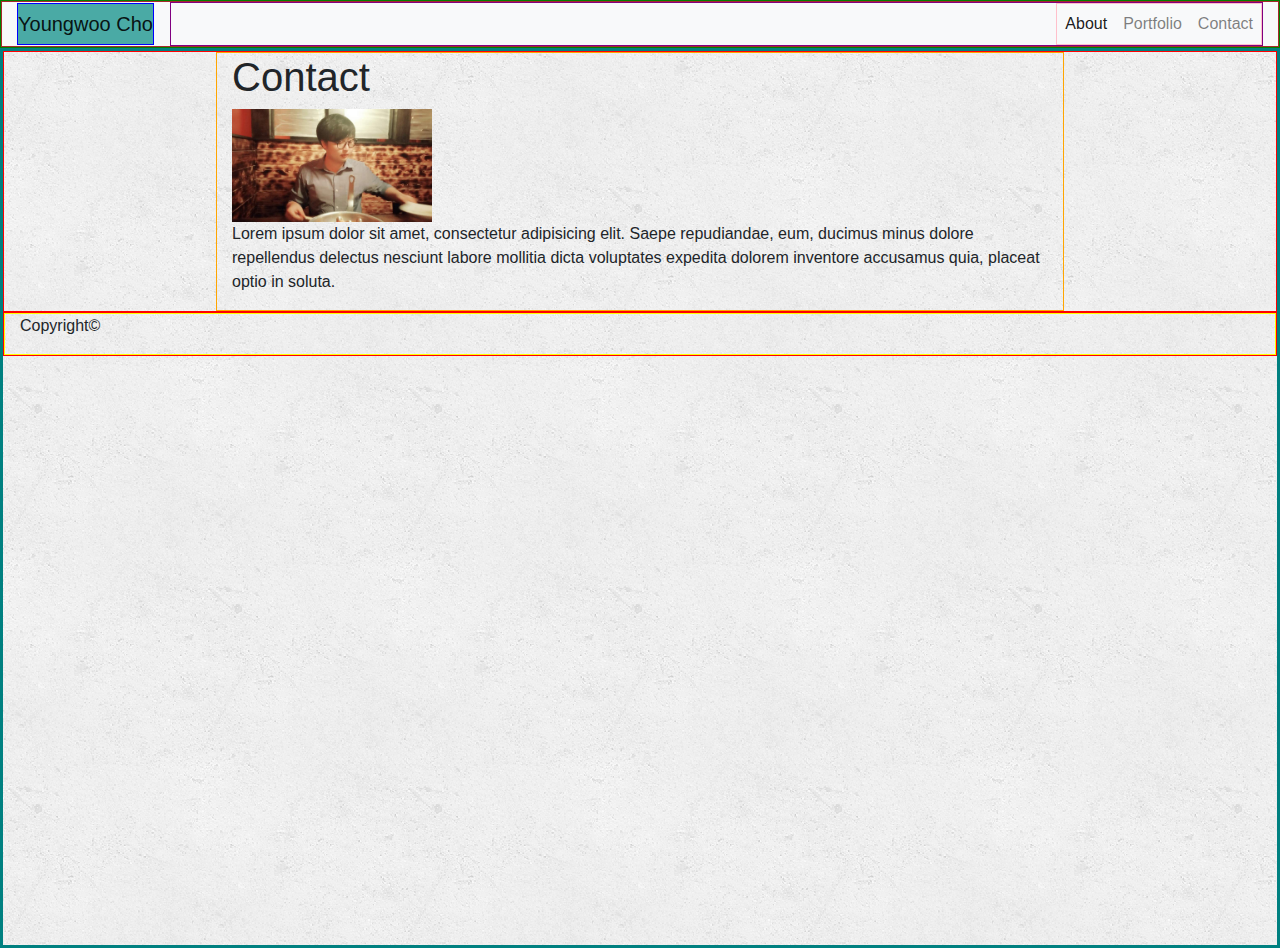
==== contact.html @ 238e90b0 "made change in wireframe to use container-fluid" ====
<!DOCTYPE html>
<html lang="en">
<head>
	<meta charset="UTF-8">
	<meta name="viewport" content="width=device-width, initial-scale=1.0">
	<meta http-equiv="X-UA-Compatible" content="ie=edge">
	
	<!--Bootstrap CSS-->
	<link rel="stylesheet" href="https://stackpath.bootstrapcdn.com/bootstrap/4.3.1/css/bootstrap.min.css" integrity="sha384-ggOyR0iXCbMQv3Xipma34MD+dH/1fQ784/j6cY/iJTQUOhcWr7x9JvoRxT2MZw1T" crossorigin="anonymous">
	<link rel="stylesheet" href="assets/css/style.css" type="text/css">
	
	<title>Contact</title>
    
</head>

<body>

	<nav class="navbar navbar-expand-lg navbar-light bg-light">
		<div class="container-fluid">

			<a class="navbar-brand" href="index.html">Youngwoo Cho</a>
			<button class="navbar-toggler" type="button" data-toggle="collapse" data-target="#navbarTogglerDemo02" aria-controls="navbarTogglerDemo02" aria-expanded="false" aria-label="Toggle navigation">
				<span class="navbar-toggler-icon"></span>
			</button>
			
			<div class="collapse navbar-collapse" id="navbarTogglerDemo02">
				<ul class="navbar-nav ml-auto mt-2 mt-lg-0"> <!-- Changing mr-auto to ml-auto positioned nav links to the right side-->
					<li class="nav-item active">
						<a class="nav-link" href="index.html">About <span class="sr-only">(current)</span></a>
					</li>
					<li class="nav-item">
						<a class="nav-link" href="portfolio.html">Portfolio</a>
					</li>
					<li class="nav-item">
						<a class="nav-link" href="contact.html">Contact</a>
					</li>
				</ul>
			</div>			

		</div>

			
	</nav>

	<!-- Is it okay to have more than one container? Ex) Containers for header, main and footer? -->
	<!-- Unlike index.html, will try out using container-fluid for portfolio.html to see which one is better-->
	<div class="container-fluid">


		<div class="row">
			<!-- Main Content. How do I center this? Do I need more columns to make up 12 columns -->
			<div class="col-md-8 offset-md-2">
				<!-- Probably will have to make 2 sub rows for title and content? -->
				<h1>
					Contact
				</h1>
				<img class="profilepic" src="assets/images/youngwoo_cho_1.jpeg" alt="profile picuture">
				<p>
					Lorem ipsum dolor sit amet, consectetur adipisicing elit. Saepe repudiandae, eum, ducimus minus dolore repellendus delectus nesciunt labore mollitia dicta voluptates expedita dolorem inventore accusamus quia, placeat optio in soluta.
				</p>
			</div>
		</div>  <!-- row -->

		<div class="row">
			<div class="col-md-12">
				<p>
					Copyright&copy;
				</p>
			</div>
		</div>  <!-- row -->
		
	</div>
	
    
	<script src="https://code.jquery.com/jquery-3.3.1.slim.min.js" integrity="sha384-q8i/X+965DzO0rT7abK41JStQIAqVgRVzpbzo5smXKp4YfRvH+8abtTE1Pi6jizo" crossorigin="anonymous"></script>
	<script src="https://cdnjs.cloudflare.com/ajax/libs/popper.js/1.14.7/umd/popper.min.js" integrity="sha384-UO2eT0CpHqdSJQ6hJty5KVphtPhzWj9WO1clHTMGa3JDZwrnQq4sF86dIHNDz0W1" crossorigin="anonymous"></script>
	<script src="https://stackpath.bootstrapcdn.com/bootstrap/4.3.1/js/bootstrap.min.js" integrity="sha384-JjSmVgyd0p3pXB1rRibZUAYoIIy6OrQ6VrjIEaFf/nJGzIxFDsf4x0xIM+B07jRM" crossorigin="anonymous"></script>    
</body>
</html>
---- assets/css/style.css ----
html {
    height: 100%;
    
}

body {
    /* If I choose to use container-fluid, might want to apply the background-image on container-fluid */
    
    height: 100%;
}


/* Navbar */
nav > .container-fluid {
    border: 1px solid brown;
    height: 100%;
    
}

.navbar {
    border: 1px solid green;
    padding: 0;
    /* Modifying height messes up with toggler */
    /* height: 90px;  */  
    
    
}

.navbar-brand {
    border: 1px solid blue;
    background-color: #4aaaa5;
}

.collapse {
    border: 1px solid purple;
    
}

.navbar-nav {
    border: 1px solid pink;
}

/* Containers */
.container {
    border: 1px solid black;
}

body > .container-fluid {
    border: 3px solid teal;
    height: 100%;
    background-image: url("../images/concrete_seamless.png");
}

.row {
    border: 1px solid red;
}

.col-md-8 {
    border: 1px solid orange;
}

.col-md-12 {
    border: 1px solid yellow;
}


.profilepic {

    width: 200px;
    height: auto;
}
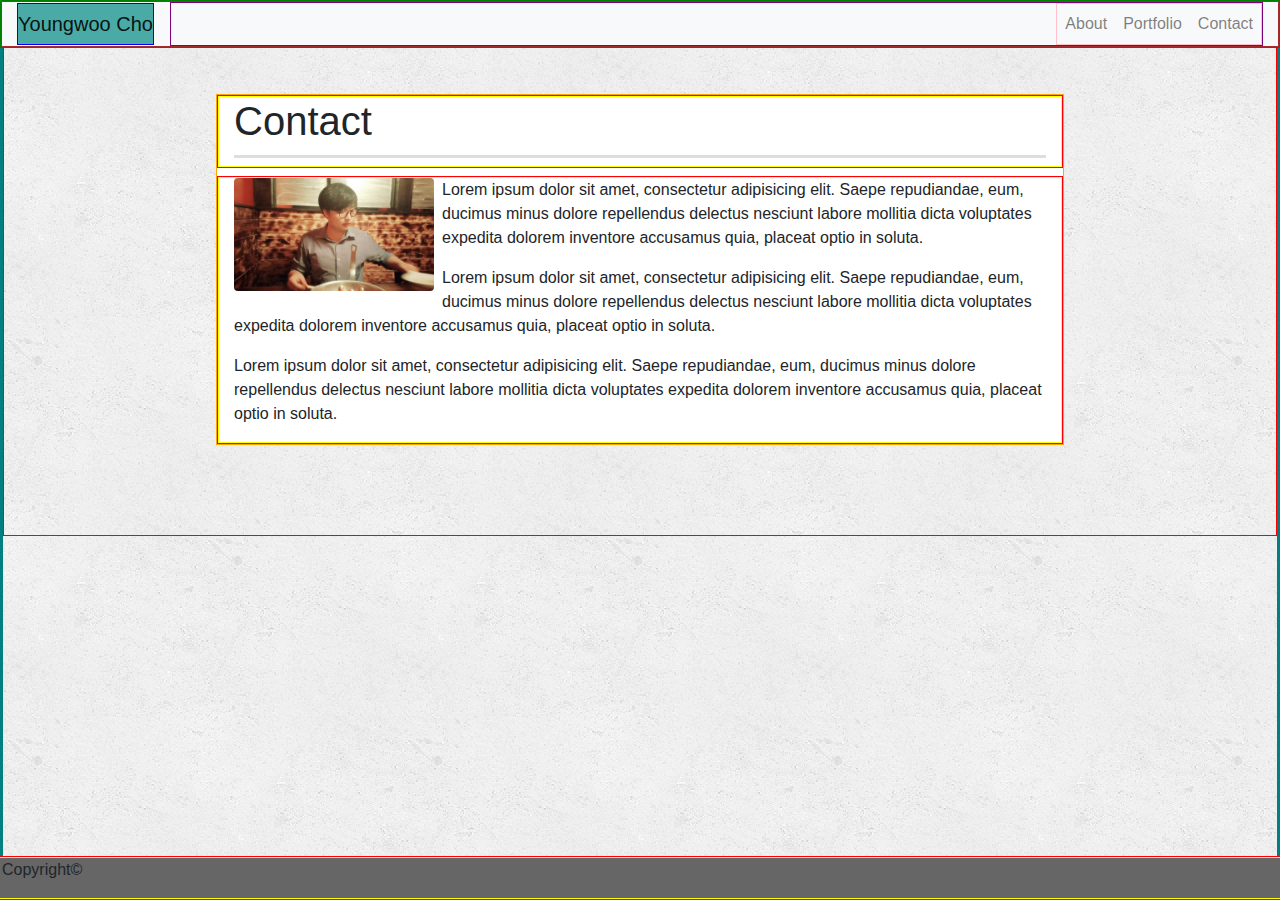
==== commit 15df9599: "About me and Portfolio pages are polished" ====
--- a/contact.html
+++ b/contact.html
@@ -15,7 +15,7 @@
 
 <body>
 
-	<nav class="navbar navbar-expand-lg navbar-light bg-light">
+	<nav class="navbar navbar-expand-lg navbar-light bg-light fixed-top">
 		<div class="container-fluid">
 
 			<a class="navbar-brand" href="index.html">Youngwoo Cho</a>
@@ -25,7 +25,7 @@
 			
 			<div class="collapse navbar-collapse" id="navbarTogglerDemo02">
 				<ul class="navbar-nav ml-auto mt-2 mt-lg-0"> <!-- Changing mr-auto to ml-auto positioned nav links to the right side-->
-					<li class="nav-item active">
+					<li class="nav-item">
 						<a class="nav-link" href="index.html">About <span class="sr-only">(current)</span></a>
 					</li>
 					<li class="nav-item">
@@ -38,8 +38,6 @@
 			</div>			
 
 		</div>
-
-			
 	</nav>
 
 	<!-- Is it okay to have more than one container? Ex) Containers for header, main and footer? -->
@@ -49,20 +47,37 @@
 
 		<div class="row">
 			<!-- Main Content. How do I center this? Do I need more columns to make up 12 columns -->
-			<div class="col-md-8 offset-md-2">
-				<!-- Probably will have to make 2 sub rows for title and content? -->
-				<h1>
-					Contact
-				</h1>
-				<img class="profilepic" src="assets/images/youngwoo_cho_1.jpeg" alt="profile picuture">
-				<p>
-					Lorem ipsum dolor sit amet, consectetur adipisicing elit. Saepe repudiandae, eum, ducimus minus dolore repellendus delectus nesciunt labore mollitia dicta voluptates expedita dolorem inventore accusamus quia, placeat optio in soluta.
-				</p>
+			<div class="col-md-8 offset-md-2 col-8-contents">
+				
+				<!-- 2 Sub rows with one column -->
+				<div class="row">
+					<div class="col-md-12">
+							<h1 class="title">
+								Contact
+							</h1>
+					</div>
+				</div>  <!--row-->
+
+				<div class="row mt-2">
+					<div class="col-md-12">
+						<img class="profilepic rounded float-left mr-2" src="assets/images/youngwoo_cho_1.jpeg" alt="profile picuture">
+						<p>
+							Lorem ipsum dolor sit amet, consectetur adipisicing elit. Saepe repudiandae, eum, ducimus minus dolore repellendus delectus nesciunt labore mollitia dicta voluptates expedita dolorem inventore accusamus quia, placeat optio in soluta.
+						</p>
+						<p>
+							Lorem ipsum dolor sit amet, consectetur adipisicing elit. Saepe repudiandae, eum, ducimus minus dolore repellendus delectus nesciunt labore mollitia dicta voluptates expedita dolorem inventore accusamus quia, placeat optio in soluta.
+						</p>
+						<p>
+							Lorem ipsum dolor sit amet, consectetur adipisicing elit. Saepe repudiandae, eum, ducimus minus dolore repellendus delectus nesciunt labore mollitia dicta voluptates expedita dolorem inventore accusamus quia, placeat optio in soluta.
+						</p>
+					</div>
+				</div>  <!--row-->
+				
 			</div>
 		</div>  <!-- row -->
 
-		<div class="row">
-			<div class="col-md-12">
+		<div class="row fixed-bottom">
+			<div class="col-md-12 footer">
 				<p>
 					Copyright&copy;
 				</p>
--- a/assets/css/style.css
+++ b/assets/css/style.css
@@ -7,6 +7,7 @@
     /* If I choose to use container-fluid, might want to apply the background-image on container-fluid */
     
     height: 100%;
+    
 }
 
 
@@ -40,6 +41,7 @@
     border: 1px solid pink;
 }
 
+
 /* Containers */
 .container {
     border: 1px solid black;
@@ -49,23 +51,86 @@
     border: 3px solid teal;
     height: 100%;
     background-image: url("../images/concrete_seamless.png");
+    overflow: auto;
 }
 
 .row {
     border: 1px solid red;
+
 }
 
 .col-md-8 {
     border: 1px solid orange;
+    
 }
 
 .col-md-12 {
     border: 1px solid yellow;
 }
 
+/* Content */
 
+.col-8-contents {
+    background-color: #ffffff;
+    margin-top: 90px;
+    margin-bottom: 90px;
+    overflow: auto;
+}
+
+.title {
+    border-bottom: 3px solid #dddddd;
+    padding-bottom: 10px;
+
+}
+
+
+/* About me */
 .profilepic {
 
     width: 200px;
     height: auto;
+}
+
+/* Portfolio */
+.portfolio {
+    width: 274px;
+    overflow: auto;
+    position: relative;
+    float: left;
+    margin: 25px;
+    background-color: black;
+}
+
+.portfolioImage {
+    width: 100%;
+    border: 0 none;
+    height: 200px;
+    /* opacity: .8; */
+
+}
+
+.portfolio h3 {
+    border-bottom: 0;
+    background: #4aaaa5; /* What is the difference between background and background-color? */
+    color: #fff;
+    text-align: center;
+    position: absolute;
+    bottom: 20px;
+    padding: 15px;
+    width: 100%;
+    line-height: 30px;
+    margin-bottom: 0; /* Does this even change anything? */
+    font-weight: 300;
+
+
+}
+
+/* .portfolio:nth-child(even) {
+    margin-right: 40px;
+} */
+
+
+/* Footer */
+.footer {
+    background-color: #666666;
 }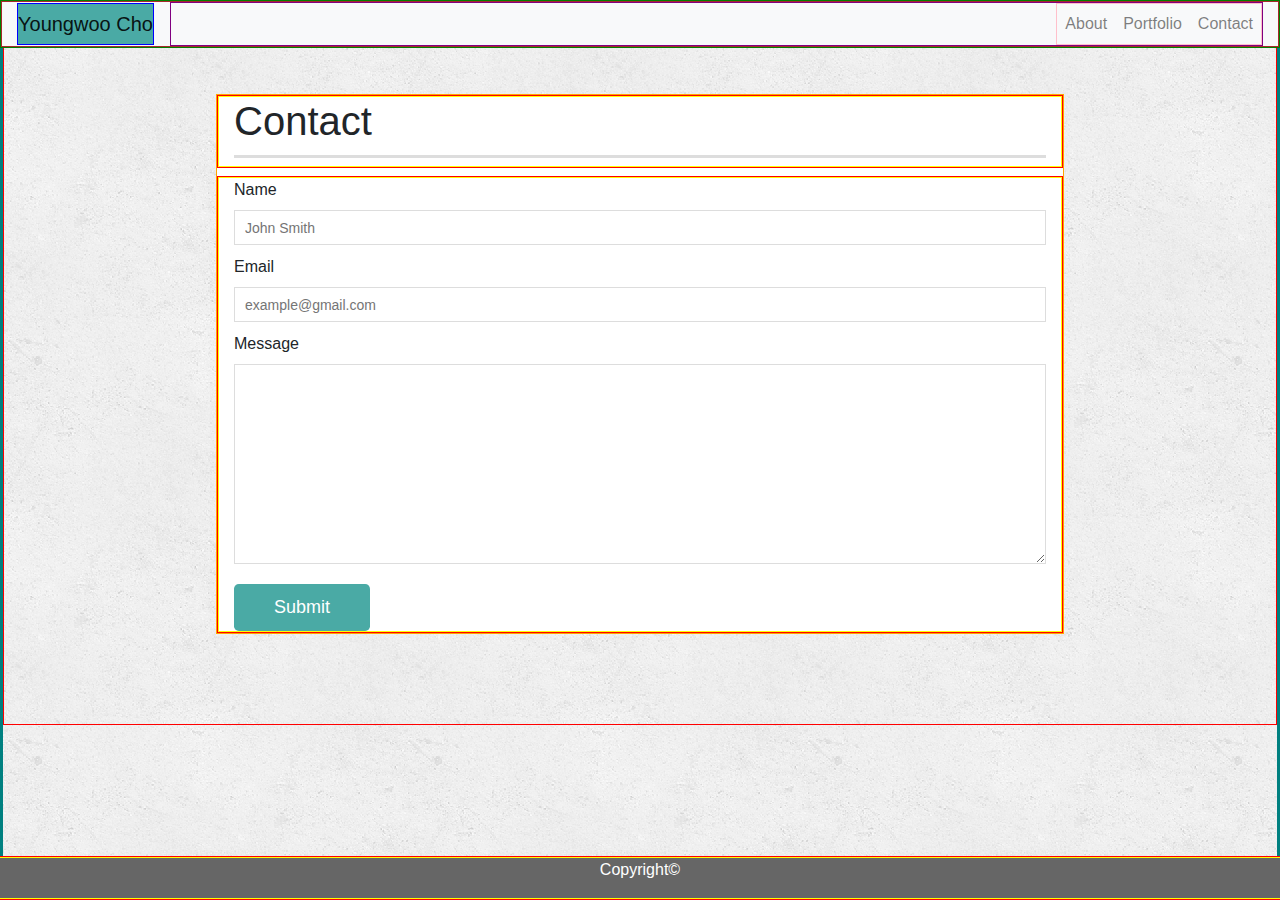
==== commit ce9fea1d: "contact page polished" ====
--- a/contact.html
+++ b/contact.html
@@ -60,16 +60,25 @@
 
 				<div class="row mt-2">
 					<div class="col-md-12">
-						<img class="profilepic rounded float-left mr-2" src="assets/images/youngwoo_cho_1.jpeg" alt="profile picuture">
-						<p>
-							Lorem ipsum dolor sit amet, consectetur adipisicing elit. Saepe repudiandae, eum, ducimus minus dolore repellendus delectus nesciunt labore mollitia dicta voluptates expedita dolorem inventore accusamus quia, placeat optio in soluta.
-						</p>
-						<p>
-							Lorem ipsum dolor sit amet, consectetur adipisicing elit. Saepe repudiandae, eum, ducimus minus dolore repellendus delectus nesciunt labore mollitia dicta voluptates expedita dolorem inventore accusamus quia, placeat optio in soluta.
-						</p>
-						<p>
-							Lorem ipsum dolor sit amet, consectetur adipisicing elit. Saepe repudiandae, eum, ducimus minus dolore repellendus delectus nesciunt labore mollitia dicta voluptates expedita dolorem inventore accusamus quia, placeat optio in soluta.
-						</p>
+
+						<form id="contact-form">
+							<ul>
+								<li>
+									<label for="name">Name</label>
+									<input type="text" name="name" id="name" placeholder="John Smith" required="required">
+								</li>
+								<li>
+									<label for="email">Email</label>
+									<input type="text" name="email" id="email" placeholder="example@gmail.com" required="required">
+								</li>
+								<li>
+									<label for="message">Message</label>
+									<textarea id="message" name="message" required="required"></textarea>
+								</li>
+							</ul>
+							<input class="btn btn-info btn-lg" type="submit" name="submit">
+						</form>
+
 					</div>
 				</div>  <!--row-->
 				
--- a/assets/css/style.css
+++ b/assets/css/style.css
@@ -129,8 +129,59 @@
     margin-right: 40px;
 } */
 
+/* Contact */
+
+#contact-form ul {
+    margin-bottom: 20px;
+    list-style-type: none;
+    padding: 0;
+    
+}
+
+#contact-form li {
+    margin-bottom: 10px;
+}
+
+label,
+input[type=text],
+input[type=email],
+textarea {
+    display: block;
+    width: 100%;
+}
+
+input[type=text],
+input[type=email],
+textarea {
+    height: 35px;
+    border: 1px solid #ddd;
+    padding: 0 10px;
+    font-size: 14px;
+
+
+}
+
+textarea {
+    height: 200px;
+}
+
+input[type=submit] {
+    background: #4aaaa5;
+    border: 0 none;
+    color: #fff;
+    font-size: 18px;
+    padding: 10px 40px;
+    cursor: pointer;
+
+
+}
 
 /* Footer */
 .footer {
     background-color: #666666;
+    text-align: center;
+}
+
+.footer > p {
+    color: #fff;
 }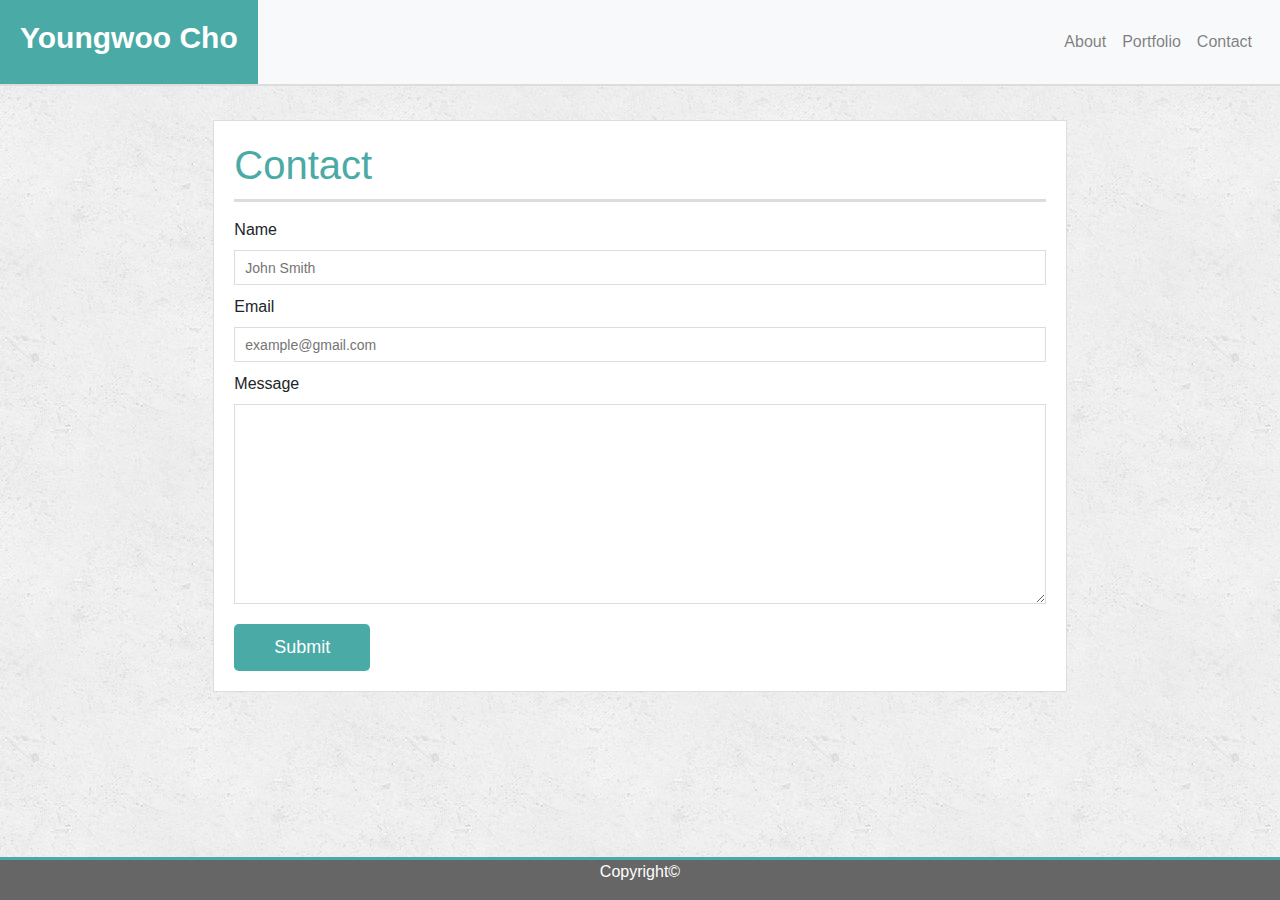
==== commit 474dc677: "removed container from navbar and relocated navbar to go inside main container" ====
--- a/contact.html
+++ b/contact.html
@@ -14,11 +14,15 @@
 </head>
 
 <body>
+	
 
-	<nav class="navbar navbar-expand-lg navbar-light bg-light fixed-top">
-		<div class="container-fluid">
-
-			<a class="navbar-brand" href="index.html">Youngwoo Cho</a>
+	
+	<!-- Is it okay to have more than one container? Ex) Containers for header, main and footer? -->
+	<!-- Unlike index.html, will try out using container-fluid for portfolio.html to see which one is better-->
+	<div class="container-fluid">
+		
+		<nav class="navbar navbar-expand-lg navbar-light bg-light fixed-top">
+			<a class="navbar-brand font-weight-bold text-reset" href="index.html">Youngwoo Cho</a>
 			<button class="navbar-toggler" type="button" data-toggle="collapse" data-target="#navbarTogglerDemo02" aria-controls="navbarTogglerDemo02" aria-expanded="false" aria-label="Toggle navigation">
 				<span class="navbar-toggler-icon"></span>
 			</button>
@@ -36,14 +40,7 @@
 					</li>
 				</ul>
 			</div>			
-
-		</div>
-	</nav>
-
-	<!-- Is it okay to have more than one container? Ex) Containers for header, main and footer? -->
-	<!-- Unlike index.html, will try out using container-fluid for portfolio.html to see which one is better-->
-	<div class="container-fluid">
-
+		</nav>
 
 		<div class="row">
 			<!-- Main Content. How do I center this? Do I need more columns to make up 12 columns -->
--- a/assets/css/style.css
+++ b/assets/css/style.css
@@ -12,74 +12,100 @@
 
 
 /* Navbar */
-nav > .container-fluid {
-    border: 1px solid brown;
-    height: 100%;
-    
-}
+
 
 .navbar {
-    border: 1px solid green;
+    /* border: 1px solid green; */
     padding: 0;
+    justify-content: space-between;
+    color: #fff; /* This changed the font color of navbar-brand... */
+    border-bottom: 2px solid #ddd;
+    
     /* Modifying height messes up with toggler */
     /* height: 90px;  */  
     
     
 }
 
+#navbarTogglerDemo02 {
+    flex-grow: 0;
+    
+}
+
+
 .navbar-brand {
-    border: 1px solid blue;
+    /* border: 1px solid blue; */
     background-color: #4aaaa5;
-}
+    padding-right: 20px;
+    padding-left: 20px;
+    padding-top: 15px;
+
+    height: 84px;
+    font-size: 30px;
+    
+}
+
 
 .collapse {
-    border: 1px solid purple;
-    
+    /* border: 1px solid purple; */
+    padding: 10px;
+    
+}
+
+.navbar-toggler {
+    width: 70px;
+    height: 70px;
+    margin-right: 10px;
 }
 
 .navbar-nav {
-    border: 1px solid pink;
+    /* border: 1px solid pink; */
+    padding: 10px;
+    
 }
 
 
 /* Containers */
-.container {
+/* .container {
     border: 1px solid black;
-}
-
-body > .container-fluid {
-    border: 3px solid teal;
+} */
+
+.container-fluid {
+    /* border: 3px solid teal; */
     height: 100%;
     background-image: url("../images/concrete_seamless.png");
     overflow: auto;
 }
 
-.row {
+/* .row {
     border: 1px solid red;
 
-}
-
-.col-md-8 {
+} */
+
+/* .col-md-8 {
     border: 1px solid orange;
     
-}
-
-.col-md-12 {
+} */
+
+/* .col-md-12 {
     border: 1px solid yellow;
-}
+} */
 
 /* Content */
 
 .col-8-contents {
     background-color: #ffffff;
-    margin-top: 90px;
+    margin-top: 120px;
     margin-bottom: 90px;
+    padding: 20px;
     overflow: auto;
+    border: 1px solid #ddd;
 }
 
 .title {
     border-bottom: 3px solid #dddddd;
     padding-bottom: 10px;
+    color: #4aaaa5;
 
 }
 
@@ -98,7 +124,7 @@
     position: relative;
     float: left;
     margin: 25px;
-    background-color: black;
+    /* background-color: black; */
 }
 
 .portfolioImage {
@@ -180,6 +206,7 @@
 .footer {
     background-color: #666666;
     text-align: center;
+    border-top: 3px solid #4aaaa5;
 }
 
 .footer > p {
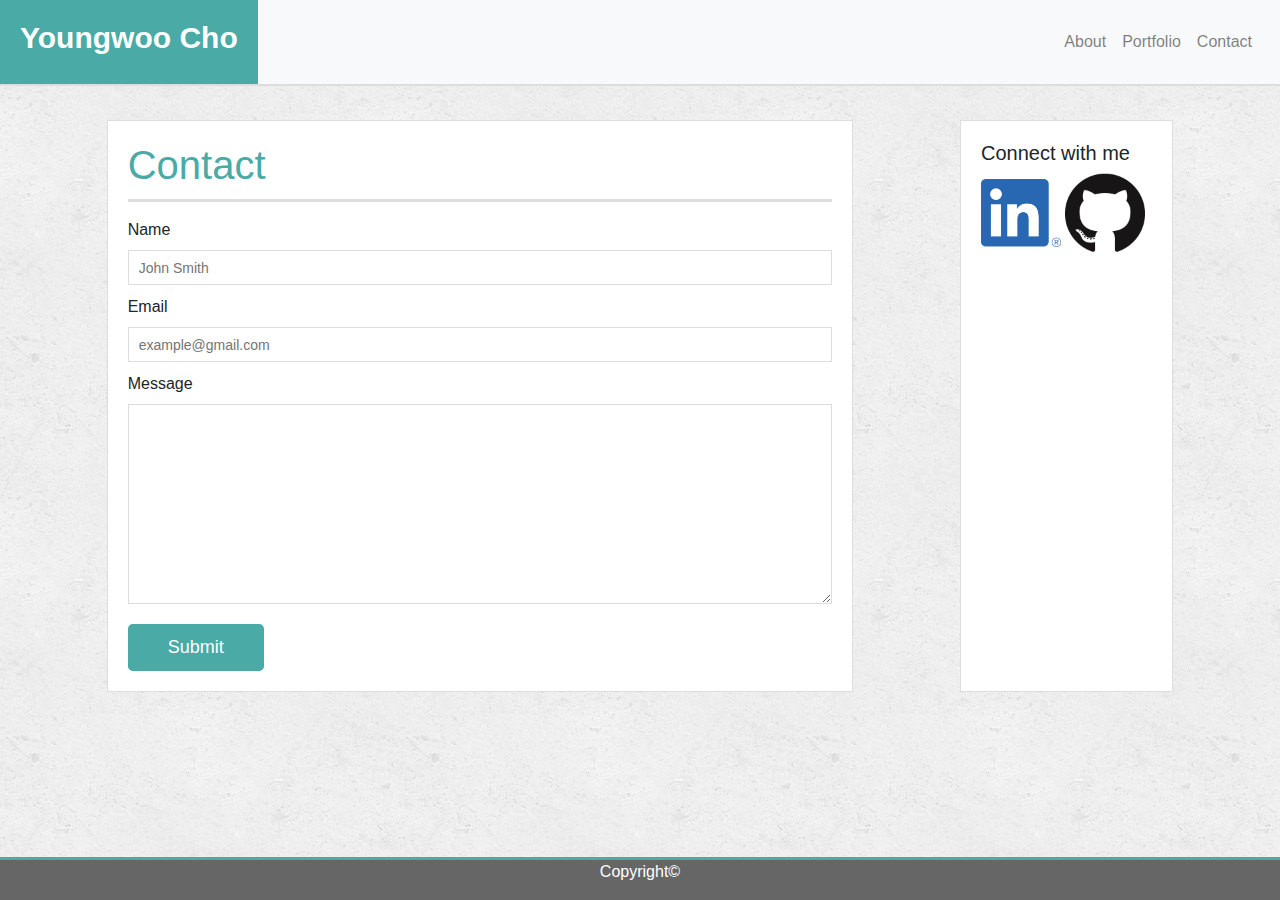
==== commit 308ce62d: "connect with me added" ====
--- a/contact.html
+++ b/contact.html
@@ -14,11 +14,7 @@
 </head>
 
 <body>
-	
 
-	
-	<!-- Is it okay to have more than one container? Ex) Containers for header, main and footer? -->
-	<!-- Unlike index.html, will try out using container-fluid for portfolio.html to see which one is better-->
 	<div class="container-fluid">
 		
 		<nav class="navbar navbar-expand-lg navbar-light bg-light fixed-top">
@@ -43,8 +39,8 @@
 		</nav>
 
 		<div class="row">
-			<!-- Main Content. How do I center this? Do I need more columns to make up 12 columns -->
-			<div class="col-md-8 offset-md-2 col-8-contents">
+			<!-- Main Content. -->
+			<div class="col-md-7 offset-md-1 col-8-contents">
 				
 				<!-- 2 Sub rows with one column -->
 				<div class="row">
@@ -80,6 +76,23 @@
 				</div>  <!--row-->
 				
 			</div>
+
+			<div class="col-md-2 offset-md-1 col-4-contents">
+				<div class="row">
+					<div class="col-md-12">
+						<h5>
+							Connect with me
+						</h1>
+					</div>
+				</div>
+				<div class="row">
+					<div class="col-md-12">
+						<a class="sidebar-contact" href="https://www.linkedin.com/in/catnap/" target="_blank"><img class="linkedIn" src="assets/images/LI-In-Bug.png"></a>
+						<a class="sidebar-contact" href="https://github.com/catnap89" target="_blank"><img class="github" src="assets/images/GitHub-Mark-120px-plus.png"></a>
+					</div>
+				</div>
+			</div>
+
 		</div>  <!-- row -->
 
 		<div class="row fixed-bottom">
--- a/assets/css/style.css
+++ b/assets/css/style.css
@@ -34,7 +34,6 @@
 
 
 .navbar-brand {
-    /* border: 1px solid blue; */
     background-color: #4aaaa5;
     padding-right: 20px;
     padding-left: 20px;
@@ -42,14 +41,11 @@
 
     height: 84px;
     font-size: 30px;
-    
 }
 
 
 .collapse {
-    /* border: 1px solid purple; */
-    padding: 10px;
-    
+    padding: 10px;  
 }
 
 .navbar-toggler {
@@ -59,37 +55,15 @@
 }
 
 .navbar-nav {
-    /* border: 1px solid pink; */
-    padding: 10px;
-    
-}
-
-
-/* Containers */
-/* .container {
-    border: 1px solid black;
-} */
+    padding: 10px;   
+}
 
 .container-fluid {
-    /* border: 3px solid teal; */
     height: 100%;
     background-image: url("../images/concrete_seamless.png");
     overflow: auto;
 }
 
-/* .row {
-    border: 1px solid red;
-
-} */
-
-/* .col-md-8 {
-    border: 1px solid orange;
-    
-} */
-
-/* .col-md-12 {
-    border: 1px solid yellow;
-} */
 
 /* Content */
 
@@ -102,11 +76,30 @@
     border: 1px solid #ddd;
 }
 
+.col-4-contents {
+    background-color: #ffffff;
+    margin-top: 120px;
+    margin-bottom: 90px;
+    padding: 20px;
+    overflow: auto;
+    border: 1px solid #ddd;
+}
+
+
 .title {
     border-bottom: 3px solid #dddddd;
     padding-bottom: 10px;
     color: #4aaaa5;
-
+}
+
+/* icons */
+
+.linkedIn {
+    width: 80px;
+}
+
+.github {
+    width: 80px;
 }
 
 
@@ -124,15 +117,12 @@
     position: relative;
     float: left;
     margin: 25px;
-    /* background-color: black; */
 }
 
 .portfolioImage {
-    width: 100%;
+    width: 274px;
+    height: 200px;
     border: 0 none;
-    height: 200px;
-    /* opacity: .8; */
-
 }
 
 .portfolio h3 {
@@ -147,21 +137,14 @@
     line-height: 30px;
     margin-bottom: 0; /* Does this even change anything? */
     font-weight: 300;
-
-
-}
-
-/* .portfolio:nth-child(even) {
-    margin-right: 40px;
-} */
+}
 
 /* Contact */
 
 #contact-form ul {
     margin-bottom: 20px;
     list-style-type: none;
-    padding: 0;
-    
+    padding: 0; 
 }
 
 #contact-form li {
@@ -183,8 +166,6 @@
     border: 1px solid #ddd;
     padding: 0 10px;
     font-size: 14px;
-
-
 }
 
 textarea {
@@ -198,8 +179,6 @@
     font-size: 18px;
     padding: 10px 40px;
     cursor: pointer;
-
-
 }
 
 /* Footer */
@@ -211,4 +190,46 @@
 
 .footer > p {
     color: #fff;
+}
+
+/* @media query*/
+/* PortfolioImage */
+@media only screen and (max-width: 980px) {
+    .portfolioImage {
+        width: 100%;
+        
+    }
+    
+    .portfolio h3 {
+        width: 100%;
+        height: auto;
+    }
+}
+
+@media only screen and (max-width: 768px) {
+    .portfolioImage {
+        width: 246px;
+        height: 180px;
+        
+    }
+    
+    .portfolio h3 {
+        width: 246px;
+        height: auto;
+        font-size: 90%;
+    }
+}
+
+@media only screen and (max-width: 640px) {
+    .portfolioImage {
+        width: 219px;
+        height: 160px;
+        
+    }
+    
+    .portfolio h3 {
+        width: 219px;
+        height: auto;
+        font-size: 80%;
+    }
 }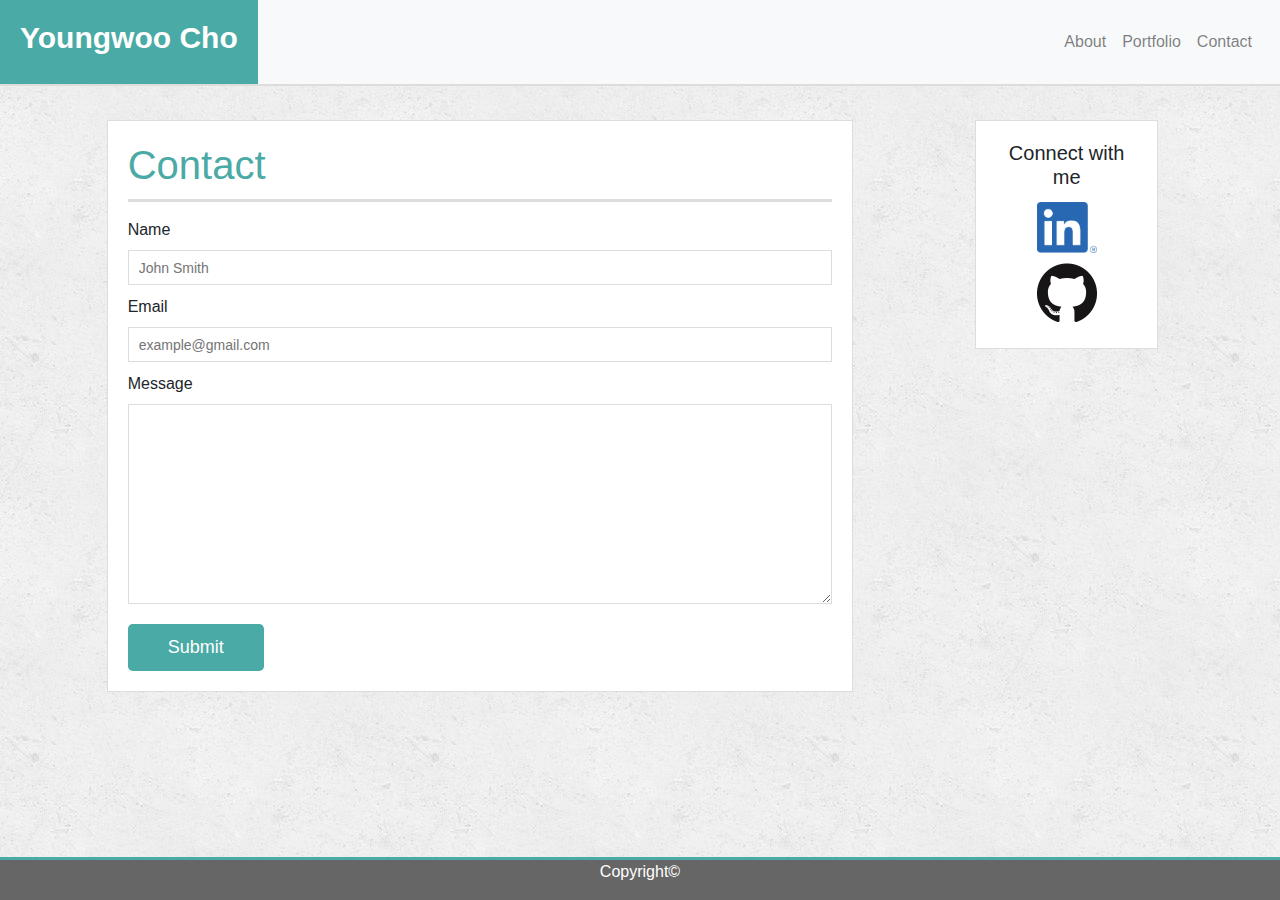
==== commit 3f10f018: "sidebar with links to github and linked in is added, portfolio is edited to cards containing image o" ====
--- a/contact.html
+++ b/contact.html
@@ -78,18 +78,23 @@
 			</div>
 
 			<div class="col-md-2 offset-md-1 col-4-contents">
-				<div class="row">
-					<div class="col-md-12">
-						<h5>
-							Connect with me
-						</h1>
+				<div class="side-bar">
+
+					<div class="row">
+						<div class="col-md-12">
+							<h5>
+								Connect with me
+							</h1>
+						</div>
 					</div>
-				</div>
-				<div class="row">
-					<div class="col-md-12">
-						<a class="sidebar-contact" href="https://www.linkedin.com/in/catnap/" target="_blank"><img class="linkedIn" src="assets/images/LI-In-Bug.png"></a>
-						<a class="sidebar-contact" href="https://github.com/catnap89" target="_blank"><img class="github" src="assets/images/GitHub-Mark-120px-plus.png"></a>
+					
+					<div class="row">
+						<div class="col-md-12">
+							<a class="sidebar-contact" href="https://www.linkedin.com/in/catnap/" target="_blank"><img class="linkedIn" src="assets/images/LI-In-Bug.png"></a>
+							<a class="sidebar-contact" href="https://github.com/catnap89" target="_blank"><img class="github" src="assets/images/GitHub-Mark-120px-plus.png"></a>
+						</div>
 					</div>
+
 				</div>
 			</div>
 
--- a/assets/css/style.css
+++ b/assets/css/style.css
@@ -76,14 +76,14 @@
     border: 1px solid #ddd;
 }
 
-.col-4-contents {
+/* .col-4-contents {
     background-color: #ffffff;
     margin-top: 120px;
     margin-bottom: 90px;
     padding: 20px;
     overflow: auto;
     border: 1px solid #ddd;
-}
+} */
 
 
 .title {
@@ -92,14 +92,27 @@
     color: #4aaaa5;
 }
 
+.side-bar {
+    /* height: 300px; */
+    background-color: #ffffff;
+    margin-top: 120px;
+    margin-bottom: 90px;
+    padding: 20px;
+    overflow: auto;
+    border: 1px solid #ddd;
+    text-align: center;
+}
+
 /* icons */
 
 .linkedIn {
-    width: 80px;
+    width: 60px;
+    margin: 5px;
 }
 
 .github {
-    width: 80px;
+    width: 60px;
+    margin: 5px;
 }
 
 
@@ -139,6 +152,30 @@
     font-weight: 300;
 }
 
+/* overlay */
+.ovl-hover {
+    opacity: 0;
+    transition: 0.75s;
+}
+
+.ovl-hover:hover {
+    opacity: 1;
+    /* rgb (black,red,green, opacity) */
+    background: rgb(0,0,0,0.6) 
+}
+
+.nav-pills {
+    justify-content: space-between;
+}
+
+.github-pill {
+    margin: 5px;
+}
+
+.deployed-pill {
+    margin: 5px;
+}
+
 /* Contact */
 
 #contact-form ul {
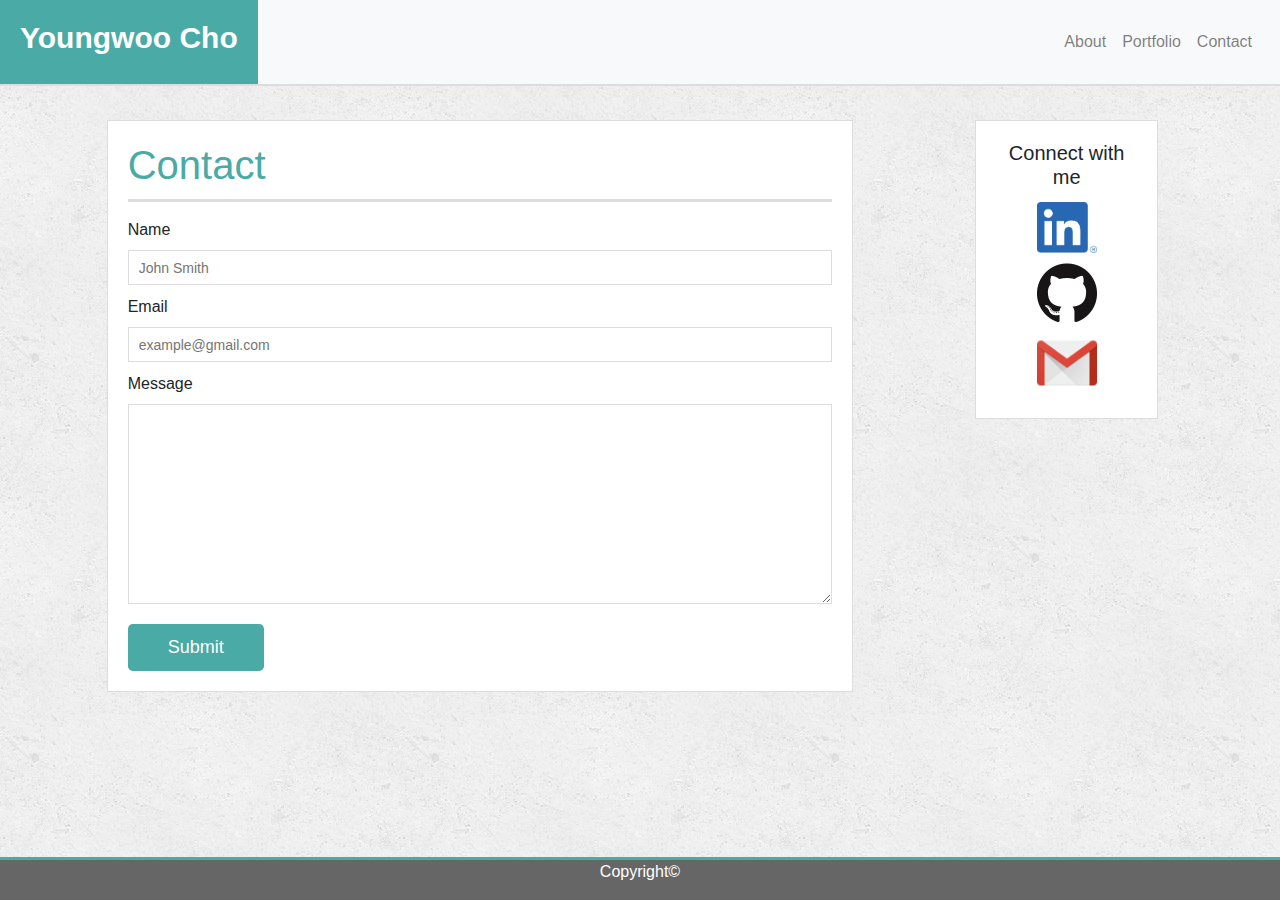
==== commit 7dfed6ec: "added gmail icon that has link to my email" ====
--- a/contact.html
+++ b/contact.html
@@ -40,7 +40,7 @@
 
 		<div class="row">
 			<!-- Main Content. -->
-			<div class="col-md-7 offset-md-1 col-8-contents">
+			<div class="col-md-7 offset-md-1 col-7-contents">
 				
 				<!-- 2 Sub rows with one column -->
 				<div class="row">
@@ -77,7 +77,7 @@
 				
 			</div>
 
-			<div class="col-md-2 offset-md-1 col-4-contents">
+			<div class="col-md-2 offset-md-1 col-2-contents">
 				<div class="side-bar">
 
 					<div class="row">
@@ -92,6 +92,7 @@
 						<div class="col-md-12">
 							<a class="sidebar-contact" href="https://www.linkedin.com/in/catnap/" target="_blank"><img class="linkedIn" src="assets/images/LI-In-Bug.png"></a>
 							<a class="sidebar-contact" href="https://github.com/catnap89" target="_blank"><img class="github" src="assets/images/GitHub-Mark-120px-plus.png"></a>
+							<a class="sidebar-contact" href="mailto:petshop0907@gmail.com"><img class="gmail" src="assets/images/Gmail_Icon.png"></a>
 						</div>
 					</div>
 
--- a/assets/css/style.css
+++ b/assets/css/style.css
@@ -67,7 +67,7 @@
 
 /* Content */
 
-.col-8-contents {
+.col-7-contents {
     background-color: #ffffff;
     margin-top: 120px;
     margin-bottom: 90px;
@@ -76,14 +76,14 @@
     border: 1px solid #ddd;
 }
 
-/* .col-4-contents {
-    background-color: #ffffff;
+.col-4-contents {
+    /* background-color: #ffffff;
     margin-top: 120px;
     margin-bottom: 90px;
     padding: 20px;
-    overflow: auto;
-    border: 1px solid #ddd;
-} */
+    overflow: auto; */
+    border: 1px solid #ddd;
+}
 
 
 .title {
@@ -115,6 +115,11 @@
     margin: 5px;
 }
 
+.gmail {
+    width: 60px;
+    margin: 5px;
+}
+
 
 /* About me */
 .profilepic {
@@ -124,33 +129,6 @@
 }
 
 /* Portfolio */
-.portfolio {
-    width: 274px;
-    overflow: auto;
-    position: relative;
-    float: left;
-    margin: 25px;
-}
-
-.portfolioImage {
-    width: 274px;
-    height: 200px;
-    border: 0 none;
-}
-
-.portfolio h3 {
-    border-bottom: 0;
-    background: #4aaaa5; /* What is the difference between background and background-color? */
-    color: #fff;
-    text-align: center;
-    position: absolute;
-    bottom: 20px;
-    padding: 15px;
-    width: 100%;
-    line-height: 30px;
-    margin-bottom: 0; /* Does this even change anything? */
-    font-weight: 300;
-}
 
 /* overlay */
 .ovl-hover {
@@ -162,6 +140,10 @@
     opacity: 1;
     /* rgb (black,red,green, opacity) */
     background: rgb(0,0,0,0.6) 
+}
+
+.project-name {
+    color: #4aaaa5;
 }
 
 .nav-pills {
@@ -232,41 +214,16 @@
 /* @media query*/
 /* PortfolioImage */
 @media only screen and (max-width: 980px) {
-    .portfolioImage {
-        width: 100%;
-        
+
+}
+
+@media only screen and (max-width: 768px) {
+
+    .col-7-contents {
+        margin-bottom: 0;
     }
-    
-    .portfolio h3 {
-        width: 100%;
-        height: auto;
-    }
-}
-
-@media only screen and (max-width: 768px) {
-    .portfolioImage {
-        width: 246px;
-        height: 180px;
-        
-    }
-    
-    .portfolio h3 {
-        width: 246px;
-        height: auto;
-        font-size: 90%;
-    }
 }
 
 @media only screen and (max-width: 640px) {
-    .portfolioImage {
-        width: 219px;
-        height: 160px;
-        
-    }
-    
-    .portfolio h3 {
-        width: 219px;
-        height: auto;
-        font-size: 80%;
-    }
+
 }